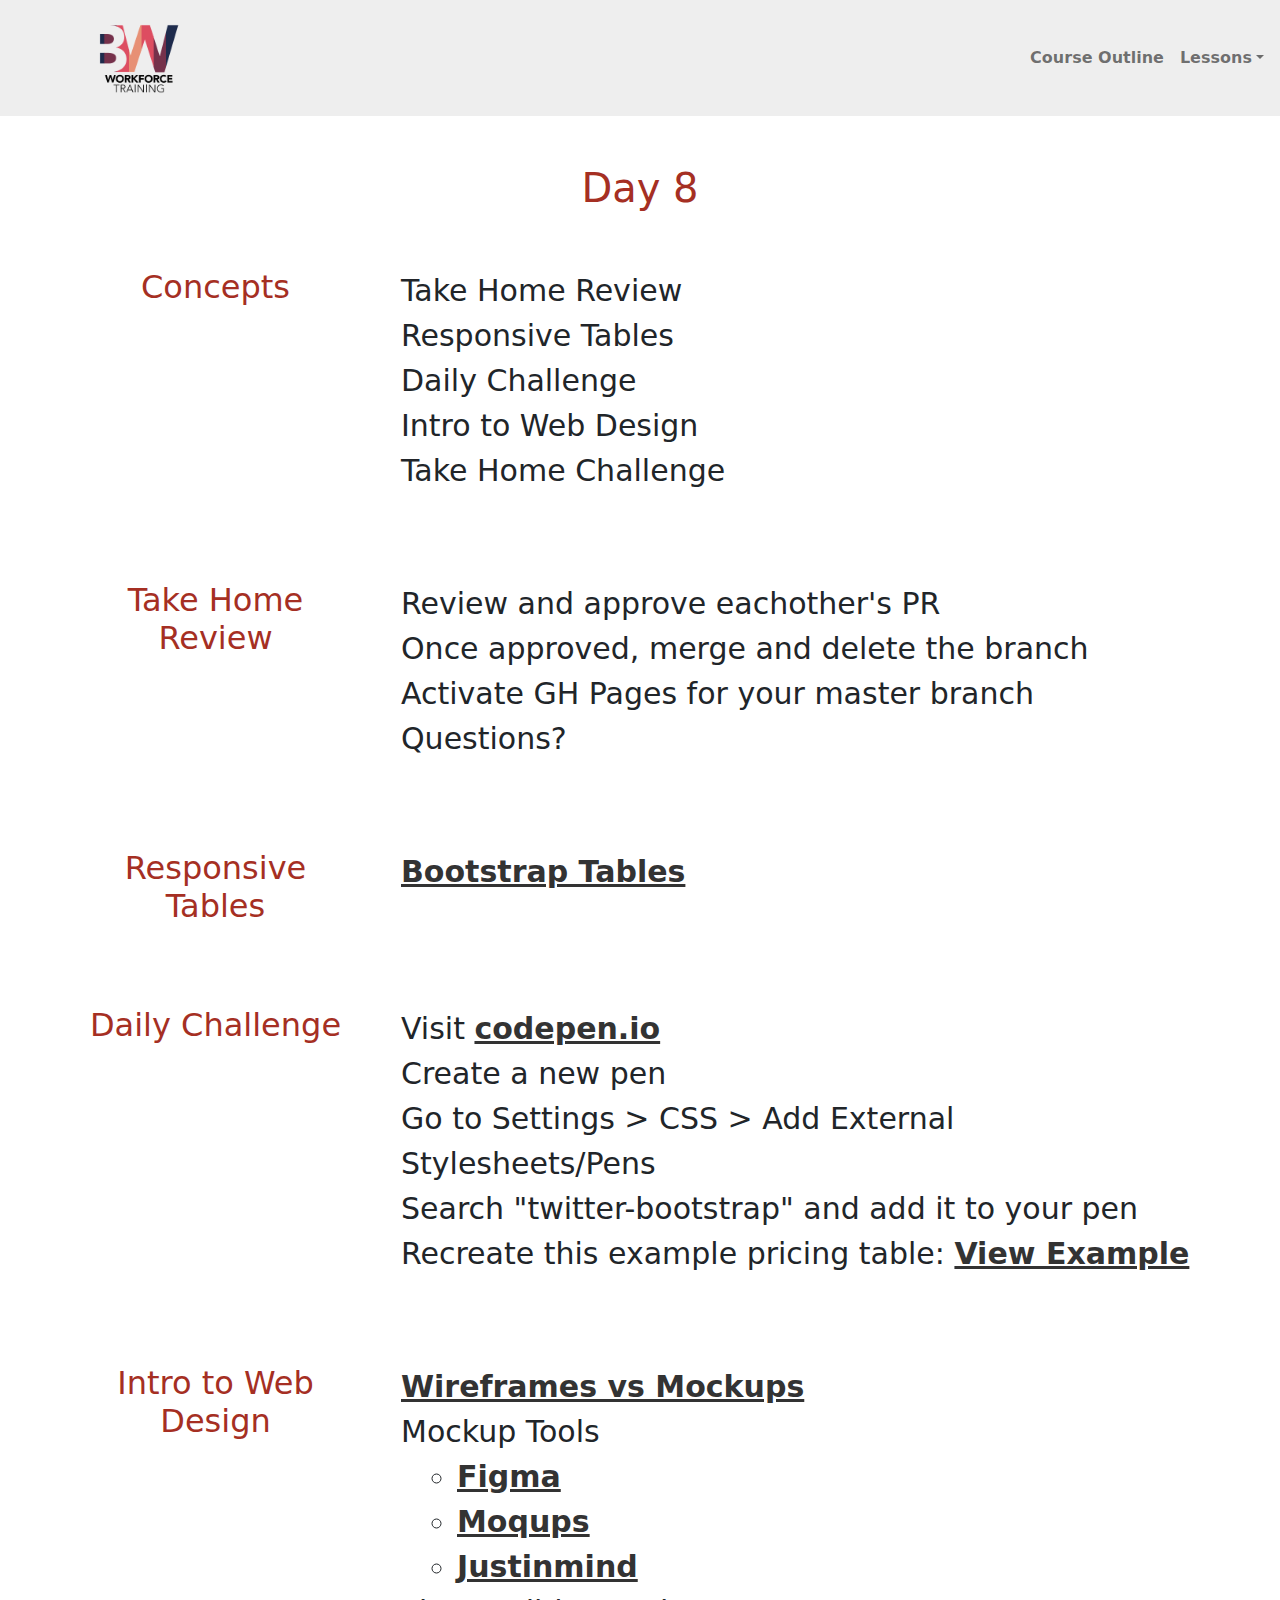
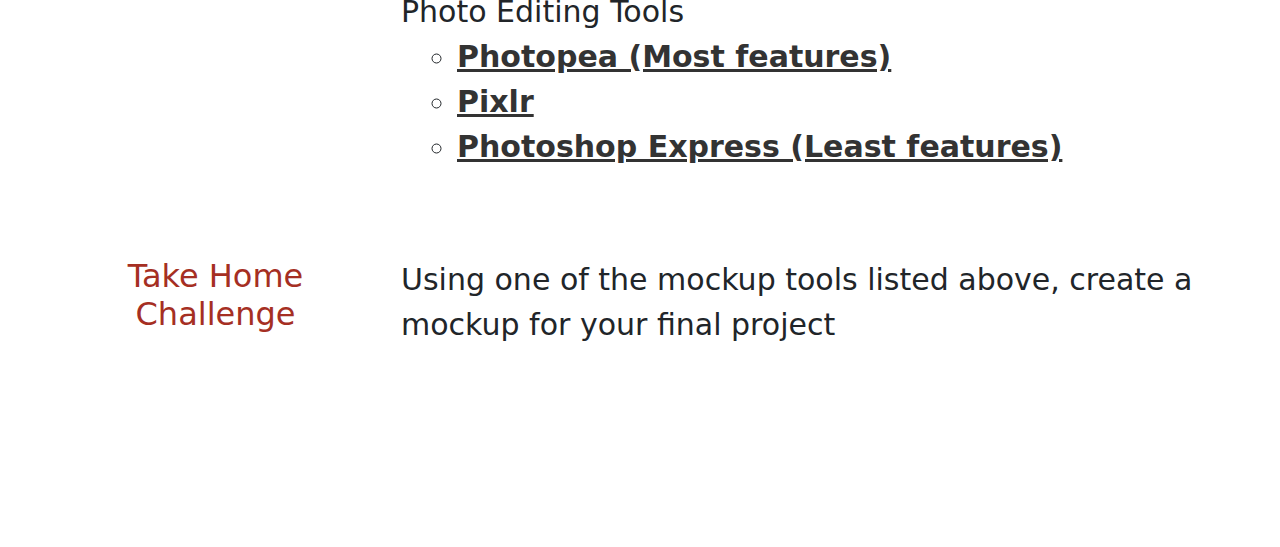
==== eight.html @ 38d5e51b ":link: show day 11" ====
<!DOCTYPE html>
<html lang="en">
<head>
    <meta charset="UTF-8">
    <meta name="viewport" content="width=device-width, initial-scale=1.0">
    <meta http-equiv="X-UA-Compatible" content="ie=edge">
    <title>Mobile Friendly Websites - Day Eight</title>
    <link rel="icon" type="image/png" href="favicon.png">
    <link rel="stylesheet" href="css/bootstrap.min.css">
    <link rel="stylesheet" href="css/style.css">
</head>
<body>
  <header>
    <div class="logo"><a href="index.html"><img class="img-fluid" src="img/bitwise_workforce_training.png" alt="bitwise workforce logo"></a></div>
    <nav class="navbar navbar-expand-lg navbar-light">
      <button class="navbar-toggler" type="button" data-toggle="collapse" data-target="#navbarNav" aria-controls="navbarNav" aria-expanded="false" aria-label="Toggle navigation">
        <span class="navbar-toggler-icon"></span>
      </button>
      <div class="collapse navbar-collapse" id="navbarNav">
        <ul class="navbar-nav">
          <li class="nav-item">
            <a class="nav-link" href="index.html">Course Outline</a>
          </li>
          <li class="nav-item">
            <!-- <a class="nav-link" href="links.html">Handy Links</a> -->
          </li>
          <li class="nav-item dropdown">
            <a class="nav-link dropdown-toggle" href="#" id="navbarDropdownMenuLink" data-toggle="dropdown" role="button" aria-expanded="true">Lessons</a>
            <ul class="dropdown-menu dropdown-menu-right" aria-labelledby="navbarDropdownMenuLink">
              <li><a class="dropdown-item" href="one.html">Day One</a></li>
              <li><a class="dropdown-item" href="two.html">Day Two</a></li>
              <li><a class="dropdown-item" href="three.html">Day Three</a></li>
              <li><a class="dropdown-item" href="four.html">Day Four</a></li>
              <li><a class="dropdown-item" href="five.html">Day Five</a></li>
              <li><a class="dropdown-item" href="six.html">Day Six</a></li>
              <li><a class="dropdown-item" href="seven.html">Day Seven</a></li>
              <li><a class="dropdown-item active" href="eight.html">Day Eight</a></li>
              <li><a class="dropdown-item" href="nine.html">Day Nine</a></li>
              <li><a class="dropdown-item" href="ten.html">Day Ten</a></li>
              <li><a class="dropdown-item" href="eleven.html">Day Eleven</a></li>
              <!-- <li><a class="dropdown-item" href="twelve.html">Day Twelve</a></li> -->
              <li><hr class="dropdown-divider"></li>
              <li><a class="dropdown-item" href="final.html">Final Project</a></li>
            </ul>
          </li>
        </ul>
      </div>
    </nav>
  </header>

  <div class="container padtop3">
    <div class="row">
      <div class="col text-center">
        <h1>Day 8</h1>
      </div>
    </div>

    <div class="row section">
      <aside class="col">
        <h2>Concepts</h2>
      </aside>
      <main class="col-9">
        <ul class="points">
          <li>Take Home Review</li>
          <li>Responsive Tables</li>
          <li>Daily Challenge</li>
          <li>Intro to Web Design</li>
          <li>Take Home Challenge</li>
        </ul>
      </main>
    </div>

    <div class="row section">
      <aside class="col">
        <h2>Take Home Review</h2>
      </aside>
      <main class="col-9">
        <ul class="points">
          <li>Review and approve eachother's PR</li>
          <li>Once approved, merge and delete the branch</li>
          <li>Activate GH Pages for your master branch</li>
          <li>Questions?</li>
        </ul>
      </main>
    </div>

    <div class="row section">
      <aside class="col">
        <h2>Responsive Tables</h2>
      </aside>
      <main class="col-9">
        <ul class="points">
          <li><a href="https://getbootstrap.com/docs/4.1/content/tables/#examples" target="_blank">Bootstrap Tables</a></li>
        </ul>
      </main>
    </div>

    <div class="row section">
      <aside class="col">
        <h2>Daily Challenge</h2>
      </aside>
      <main class="col-9">
        <ul class="points">
          <li>Visit <a href="https://codepen.io/">codepen.io</a></li>
          <li>Create a new pen</li>
          <li>Go to Settings > CSS > Add External Stylesheets/Pens</li>
          <li>Search "twitter-bootstrap" and add it to your pen</li>
          <li>Recreate this example pricing table: <a href="img/table-practice.png" target="_blank">View Example</a></li>
        </ul>
      </main>
    </div>

    <div class="row section">
      <aside class="col">
        <h2>Intro to Web Design</h2>
      </aside>
      <main class="col-9">
        <ul class="points">
          <li><a href="https://www.justinmind.com/blog/wireframes-and-mockups-whats-the-best-option/" target="_blank">Wireframes vs Mockups</a></li>
          <li>Mockup Tools</li>
          <ul class="nested-points">
            <li><a href="https://www.figma.com/" target="_blank">Figma</a></li>
            <li><a href="https://moqups.com/" target="_blank">Moqups</a></li>
            <li><a href="https://www.justinmind.com/" target="_blank">Justinmind</a></li>
          </ul>
          <li>Photo Editing Tools</li>
          <ul class="nested-points">
            <li><a href="https://www.photopea.com/" target="_blank">Photopea (Most features)</a></li>
            <li><a href="https://pixlr.com/" target="_blank">Pixlr</a></li>
            <li><a href="https://www.adobe.com/photoshop/online/photo-editing.html" target="_blank">Photoshop Express (Least features)</a></li>
          </ul>
        </ul>
      </main>
    </div>

    <div class="row section">
      <aside class="col">
        <h2>Take Home Challenge</h2>
      </aside>
      <main class="col-9">
        <ul class="points">
          <li>Using one of the mockup tools listed above, create a mockup for your final project</li>
        </ul>
      </main>
    </div>
  </div><!-- end Container -->

  <script src="https://cdn.jsdelivr.net/npm/popper.js@1.16.0/dist/umd/popper.min.js" integrity="sha384-Q6E9RHvbIyZFJoft+2mJbHaEWldlvI9IOYy5n3zV9zzTtmI3UksdQRVvoxMfooAo" crossorigin="anonymous"></script>
  <script type="text/javascript" src="js/bootstrap.min.js" integrity="sha384-oesi62hOLfzrys4LxRF63OJCXdXDipiYWBnvTl9Y9/TRlw5xlKIEHpNyvvDShgf/" crossorigin="anonymous"></script>
  <script type="text/javascript" src="js/script.js"></script>
</body>
</html>
---- css/style.css ----
/* UNIVERSALS */
body, html {
    padding: 0;
    margin: 0;
    position: relative;
    top: 0;
    left: 0;
    right: 0;
    bottom: 0;
}

html {
    background-color: #F7DA4D;
}

main, aside {
    font-size: 1.5em;
}

a {
    color: #333;
    font-weight: bold;
}

a:hover {
    text-decoration: none;
    color: #A52F23;
}

h1, h2, h3, h4, h5, h6 {
    color: #A52F23;
}

p {
  font-size: 1.2em;
}

.points {
    list-style: none;
    font-size: 1.25em;
}

ol {
  font-size: 1.2em;
}

.nested-points {
  margin-left: 24px;
  font-size: 1em;
}

.bulleted-points {
    list-style-type: circle;
}

.dashed-list {
    list-style-type: square;
}

.text-bold {
    font-weight: bold;
}

.padtop3 {
  padding-top: 3em;
}

pre {
    background-color: #000;
    color: #fff;
    display: flex;
    align-items: center;
}

.highlight-circle {
    display: inline-block;
    height: 20px;
    width: 20px;
    border-radius: 50%;
    border: 1px solid #A52F23;
    animation: fade-in infinite 3s;
    padding-left: 4px;
}

.highlight-block {
    background-color: yellow;
    color: #A52F23;
    animation: fade-in infinite 3s;
}

.container, .container-fluid {
    padding-bottom: 160px;
    min-height: 110vh;
}
/* JS HELPERS */
.header-fixed {
    position: fixed;
    top: 0;
    left: 0;
    right: 0;
    animation: roll-down .2s ease-in;
    z-index: 10;
}

.header-relative {
    position: relative;
    animation: fade-in .4s ease-in;
}

.js-link {
    font-weight: bold
}

.js-link:hover {
    cursor: pointer;
    color: #A52F23;
}

/* HEADER */
header {
    display: flex;
    align-items: center;
    justify-content: space-between;
    background-color: #eee;
    padding: .5em;
}

.logo {
    margin-left: 5em;
    height: 100px;
    width: 100px;
    animation: color-swirl 2s ease-in-out;
}

.logo a {
    font-size: 1.75em;
    color: #fff;
    height: 100%;
    width: 100%;
    display: flex;
    justify-content: center;
    align-items: center;
}

.nav {
    font-weight: bold;
}

.navbar-default {
    background-color: #eee;
    border: none;
}

.navbar-light .navbar-nav .nav-link.active,
.navbar-light .navbar-nav .show>.nav-link,
.navbar-light .navbar-nav .nav-link:focus,
.navbar-light .navbar-nav .nav-link:hover {
  color: #A52F23;
}

/* MAIN STYLES */
.section {
  margin-bottom: 1.5em;
}

.section main, .section aside{
    margin-top: 2em;
}

aside {
    color: #A52F23;
    text-align: center;
}

aside h2 {
    margin-top: 0;
}

.section aside {
    animation: from-top 1.5s ease-in-out;
}

.section main {
    animation: from-right 1.5s ease-in-out;
}

.title {
    animation: fade-in 2s ease-in-out;
    margin-top: 1em;
}

.fade-1 {
  animation: fade-in 6.5s ease-in-out infinite;
  opacity: 0;
}
.fade-2 {
  animation: fade-in 6.5s 4s ease-in-out infinite;
  opacity: 0;
}
.fade-3 {
  animation: fade-in 6.5s 8s ease-in-out infinite;
  opacity: 0;
}
.fade-4 {
  animation: fade-in 6.5s 10s ease-in-out infinite;
  opacity: 0;
}
.fade-5 {
  animation: fade-in 6.5s 12s ease-in-out infinite;
  opacity: 0;
}
.fade-6 {
  animation: fade-in 6.5s 14s ease-in-out infinite;
  opacity: 0;
}

/* TAKE HOME */
.take-home ul li a {
    font-weight: bold;
}

/* ANIMATIONS */
@keyframes from-top {
    from {
        opacity: 0;
        position: relative;
        top: -200px;
        color: #eee;
    }

    to {
        opacity: 1;
        position: relative;
        top: 0;
    }
}

@keyframes from-right {
    from {
        opacity: .5;
        right: -2000px;
    }

    to {
        opacity: 1;
        right: 0;
    }
}

@keyframes fade-in {
    from {
        opacity: 0;
    }
    to {
        opacity: 1;
    }
}

@keyframes color-swirl {
    from {
        transform: rotate(0deg);
    }
    to {
        transform: rotate(360deg);
    }
}

@keyframes roll-down {
    from {
        transform: translateY(-85px);
    }
    to {
        transform: translateY(0px);
    }
}
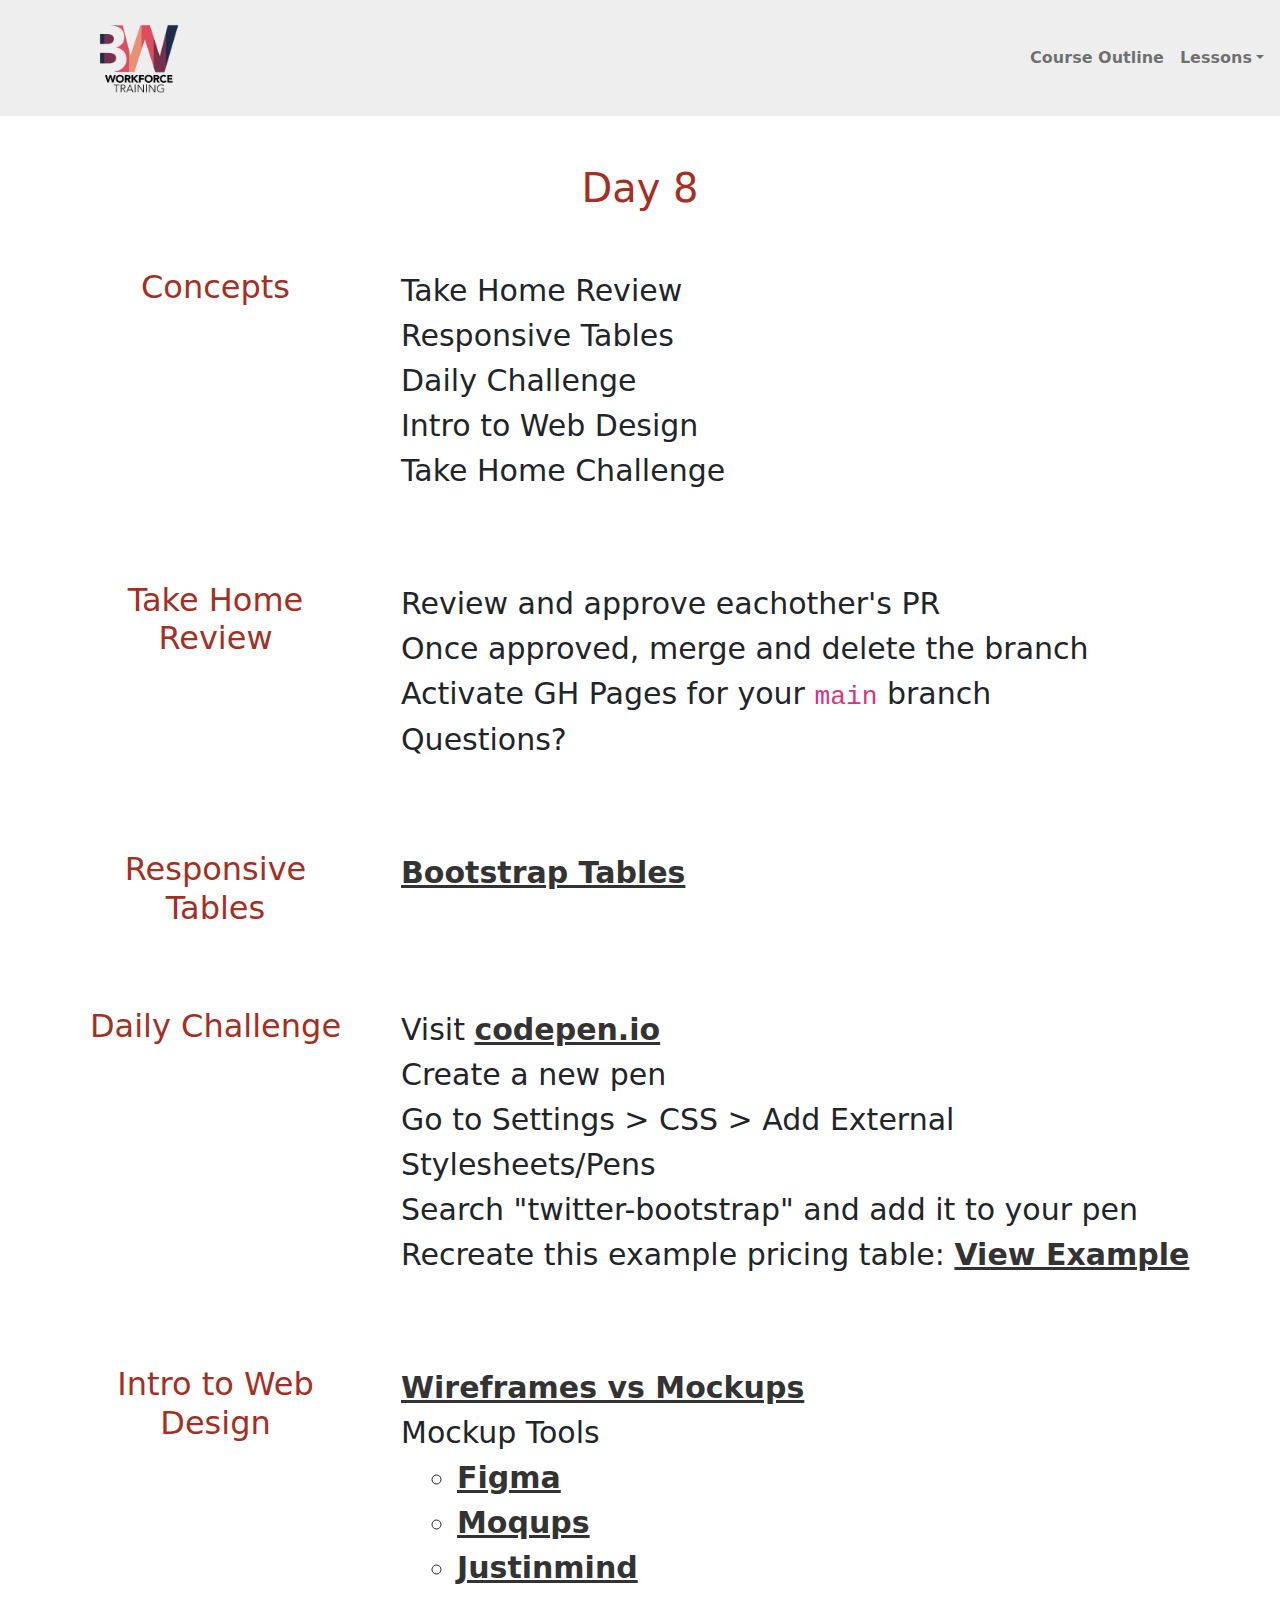
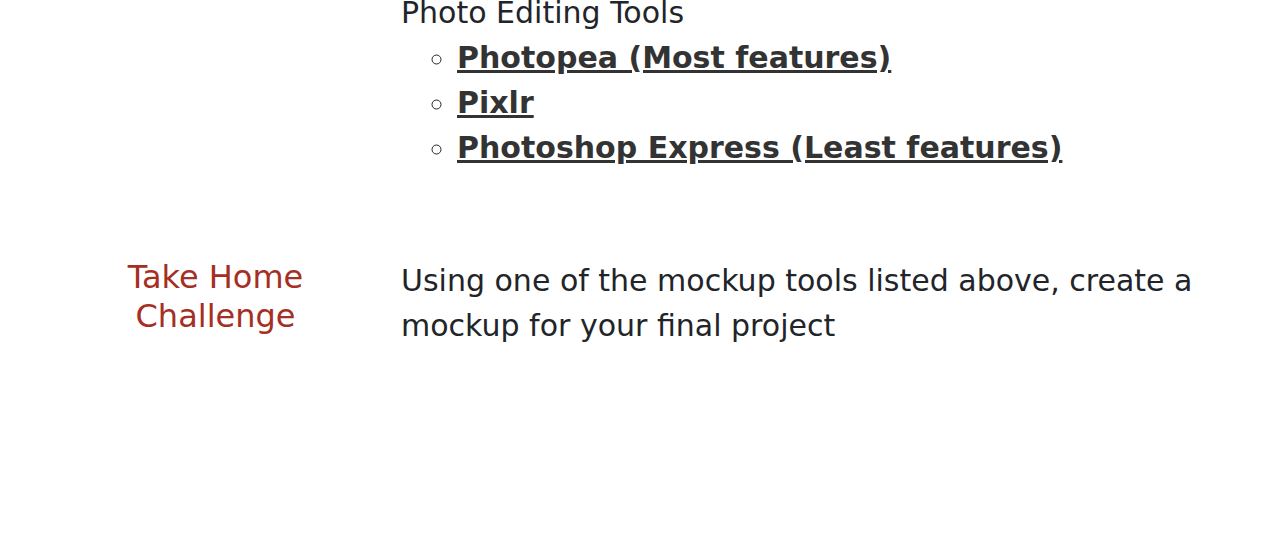
==== commit ae33d592: "updated default branching text from master to main" ====
--- a/eight.html
+++ b/eight.html
@@ -38,7 +38,7 @@
               <li><a class="dropdown-item" href="nine.html">Day Nine</a></li>
               <li><a class="dropdown-item" href="ten.html">Day Ten</a></li>
               <li><a class="dropdown-item" href="eleven.html">Day Eleven</a></li>
-              <!-- <li><a class="dropdown-item" href="twelve.html">Day Twelve</a></li> -->
+              <li><a class="dropdown-item" href="twelve.html">Day Twelve</a></li>
               <li><hr class="dropdown-divider"></li>
               <li><a class="dropdown-item" href="final.html">Final Project</a></li>
             </ul>
@@ -78,7 +78,7 @@
         <ul class="points">
           <li>Review and approve eachother's PR</li>
           <li>Once approved, merge and delete the branch</li>
-          <li>Activate GH Pages for your master branch</li>
+          <li>Activate GH Pages for your <code>main</code> branch</li>
           <li>Questions?</li>
         </ul>
       </main>
@@ -90,7 +90,7 @@
       </aside>
       <main class="col-9">
         <ul class="points">
-          <li><a href="https://getbootstrap.com/docs/4.1/content/tables/#examples" target="_blank">Bootstrap Tables</a></li>
+          <li><a href="https://getbootstrap.com/docs/5.1/content/tables/" target="_blank">Bootstrap Tables</a></li>
         </ul>
       </main>
     </div>
--- a/css/style.css
+++ b/css/style.css
@@ -214,6 +214,10 @@
   opacity: 0;
 }
 
+.note_text {
+    font-size: 16px;
+}
+
 /* TAKE HOME */
 .take-home ul li a {
     font-weight: bold;
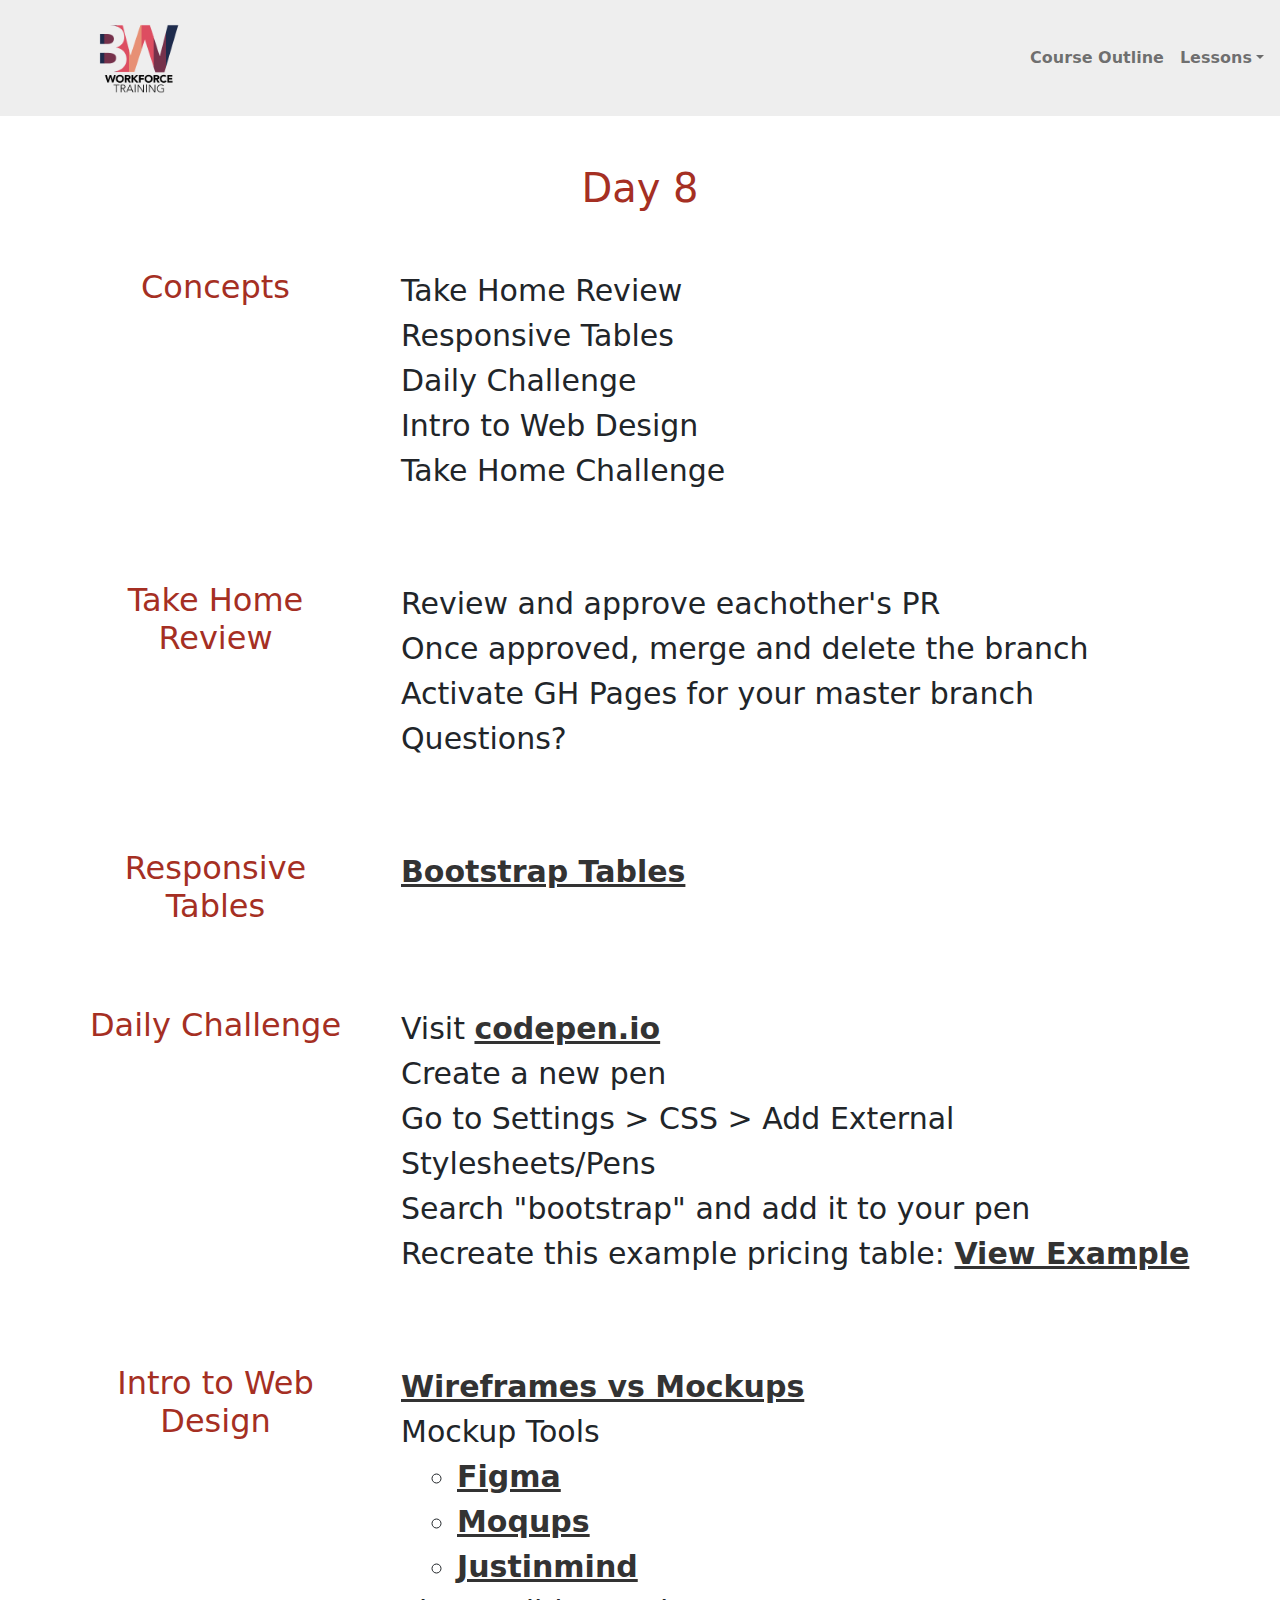
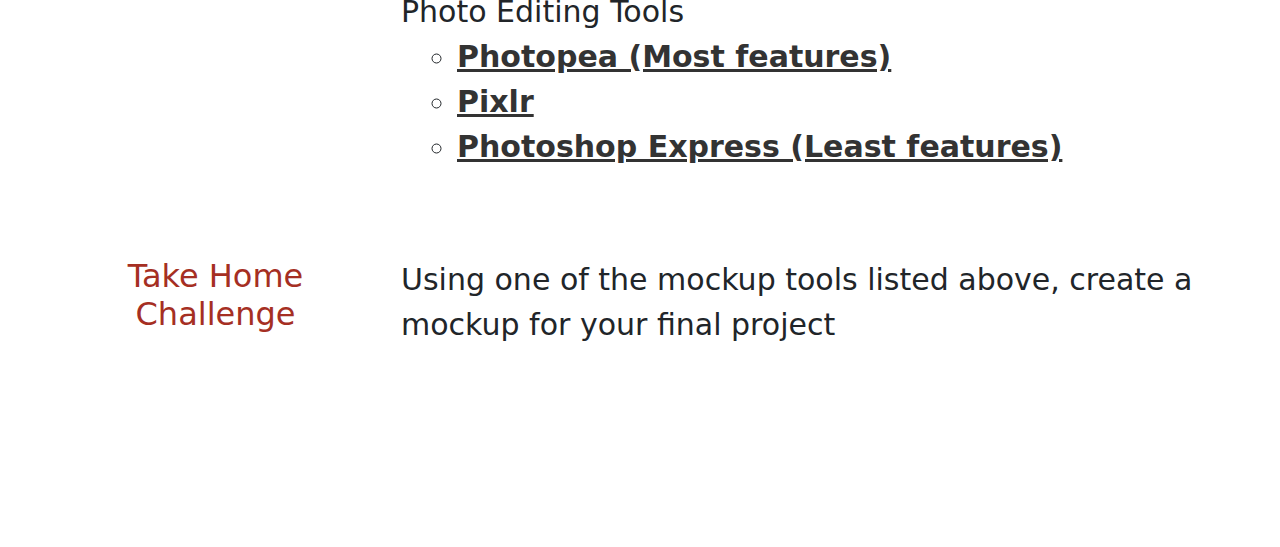
==== commit 7e06ea2b: "changed extension name for codepen bootstrap" ====
--- a/eight.html
+++ b/eight.html
@@ -78,7 +78,7 @@
         <ul class="points">
           <li>Review and approve eachother's PR</li>
           <li>Once approved, merge and delete the branch</li>
-          <li>Activate GH Pages for your <code>main</code> branch</li>
+          <li>Activate GH Pages for your master branch</li>
           <li>Questions?</li>
         </ul>
       </main>
@@ -104,7 +104,7 @@
           <li>Visit <a href="https://codepen.io/">codepen.io</a></li>
           <li>Create a new pen</li>
           <li>Go to Settings > CSS > Add External Stylesheets/Pens</li>
-          <li>Search "twitter-bootstrap" and add it to your pen</li>
+          <li>Search "bootstrap" and add it to your pen</li>
           <li>Recreate this example pricing table: <a href="img/table-practice.png" target="_blank">View Example</a></li>
         </ul>
       </main>
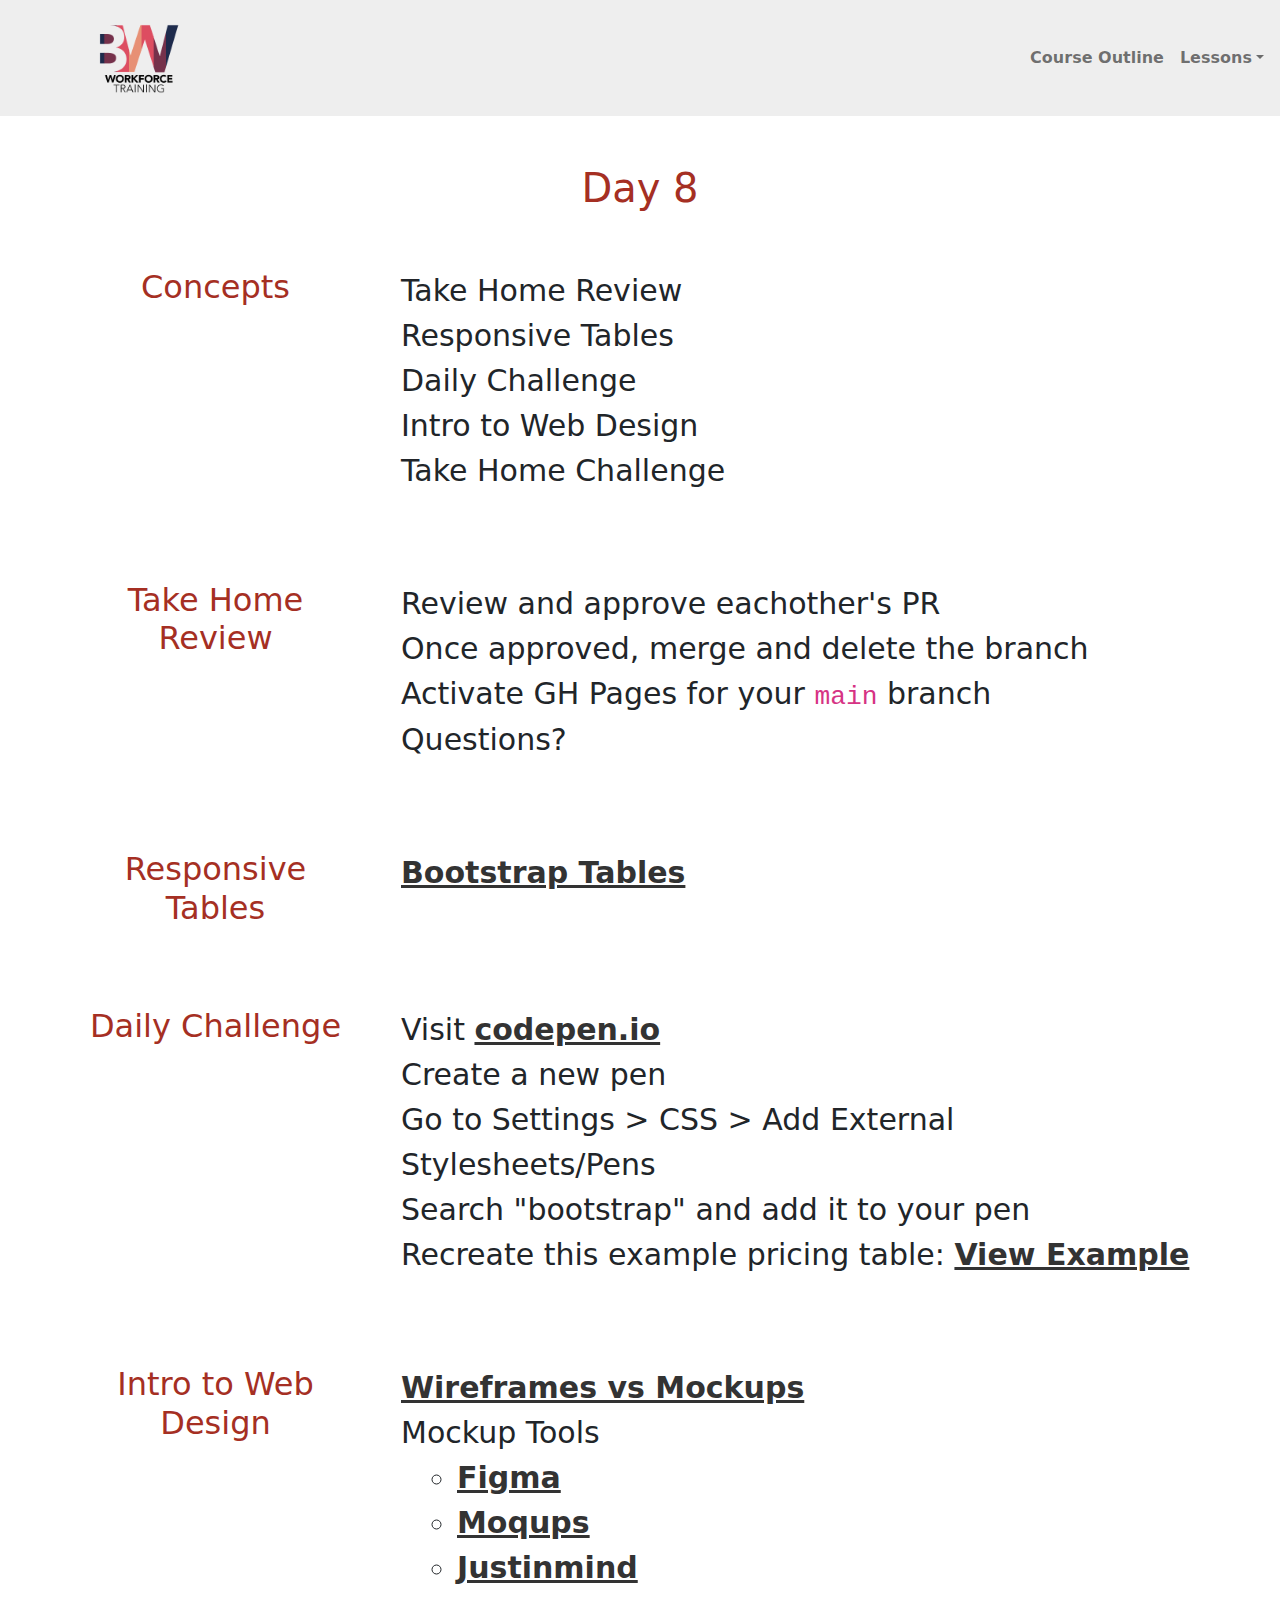
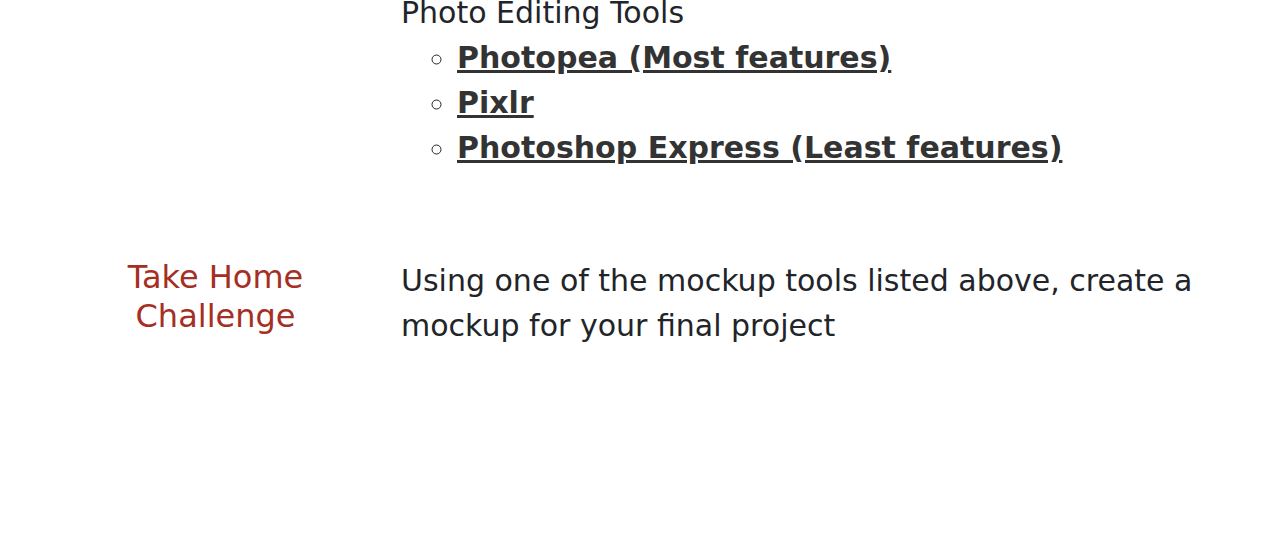
==== commit e507a2c5: "Merge branch 'master' of github.com:GeekwiseAcademy/virtual-mobile-friendly-websites" ====
--- a/eight.html
+++ b/eight.html
@@ -78,7 +78,7 @@
         <ul class="points">
           <li>Review and approve eachother's PR</li>
           <li>Once approved, merge and delete the branch</li>
-          <li>Activate GH Pages for your master branch</li>
+          <li>Activate GH Pages for your <code>main</code> branch</li>
           <li>Questions?</li>
         </ul>
       </main>
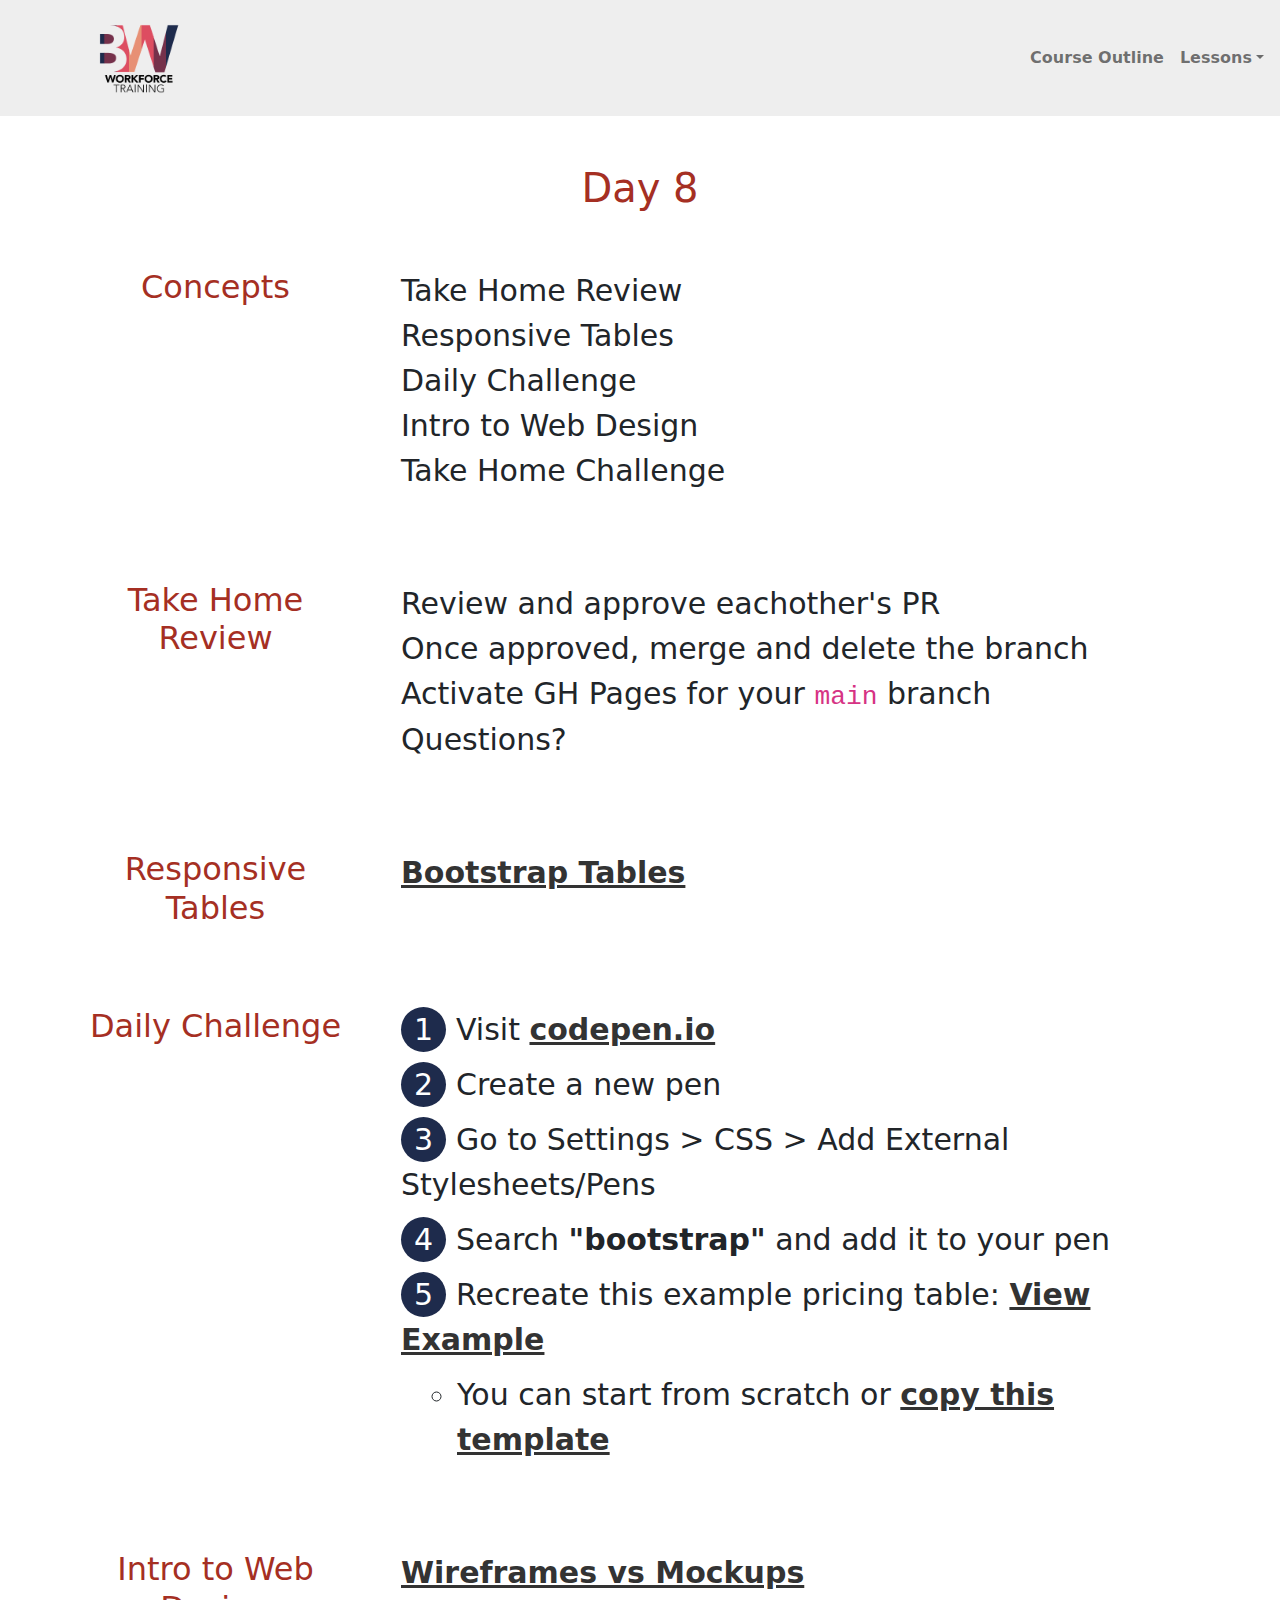
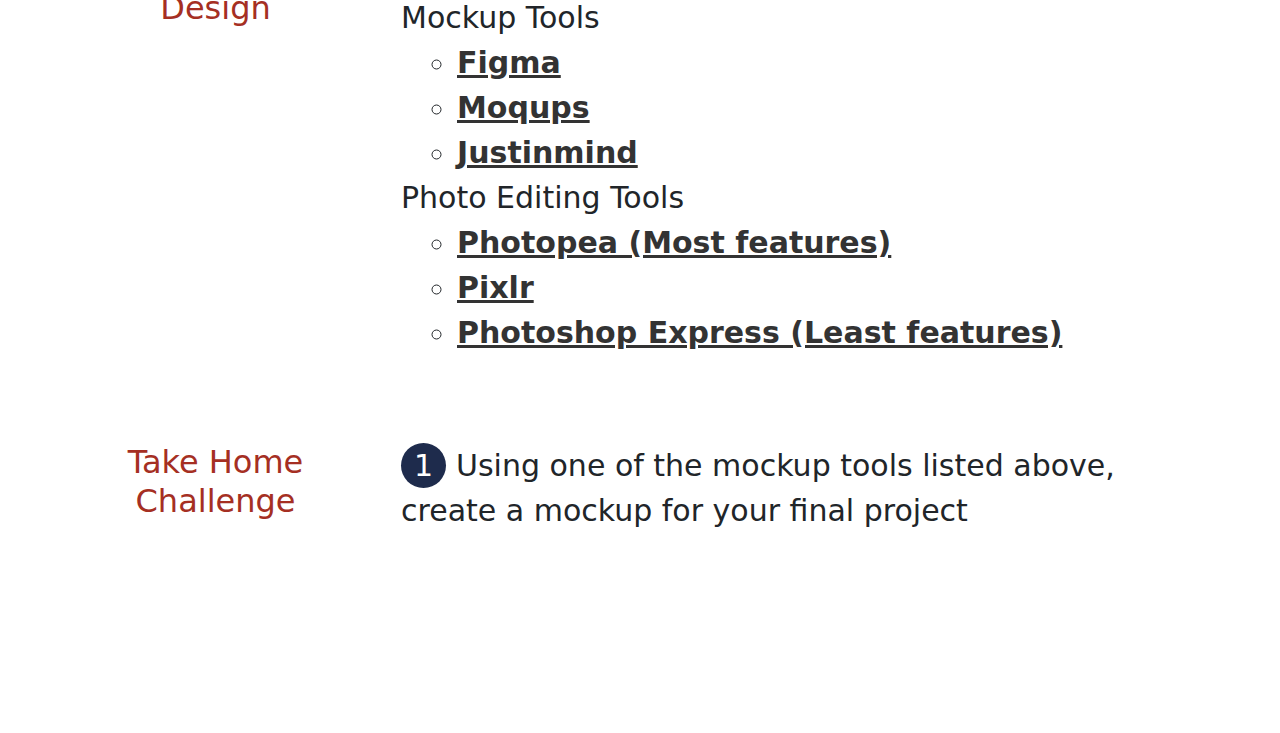
==== commit 9322df5e: "Changed daily and take home challenges lists from unordered to ordered, and added code and strong fo" ====
--- a/eight.html
+++ b/eight.html
@@ -100,13 +100,16 @@
         <h2>Daily Challenge</h2>
       </aside>
       <main class="col-9">
-        <ul class="points">
+        <ol class="points">
           <li>Visit <a href="https://codepen.io/">codepen.io</a></li>
           <li>Create a new pen</li>
           <li>Go to Settings > CSS > Add External Stylesheets/Pens</li>
-          <li>Search "bootstrap" and add it to your pen</li>
+          <li>Search <strong>"bootstrap"</strong> and add it to your pen</li>
           <li>Recreate this example pricing table: <a href="img/table-practice.png" target="_blank">View Example</a></li>
-        </ul>
+          <ul class="nested-points">
+            <li>You can start from scratch or <a href="https://www.codepile.net/pile/6P0RGmZL" target="_blank">copy this template</a></li>
+          </ul>
+        </ol>
       </main>
     </div>
 
@@ -138,9 +141,9 @@
         <h2>Take Home Challenge</h2>
       </aside>
       <main class="col-9">
-        <ul class="points">
+        <ol class="points">
           <li>Using one of the mockup tools listed above, create a mockup for your final project</li>
-        </ul>
+        </ol>
       </main>
     </div>
   </div><!-- end Container -->
--- a/css/style.css
+++ b/css/style.css
@@ -36,12 +36,38 @@
 }
 
 .points {
+    font-size: 1.25em;
+}
+
+ul.points {
     list-style: none;
-    font-size: 1.25em;
 }
 
 ol {
   font-size: 1.2em;
+}
+
+ol.points {
+    list-style: none;
+    counter-reset: step;
+}
+
+ol.points > li {
+margin-bottom: 10px;
+}
+
+
+ol.points > li::before {
+    background: #1e2b4c;
+    color: #fff;
+    display: inline-block;
+    content: counter(step);
+    counter-increment: step;
+    width: 45px;
+    height: 45px;
+    border-radius: 23px;
+    text-align: center;
+    margin-right: 10px;
 }
 
 .nested-points {
